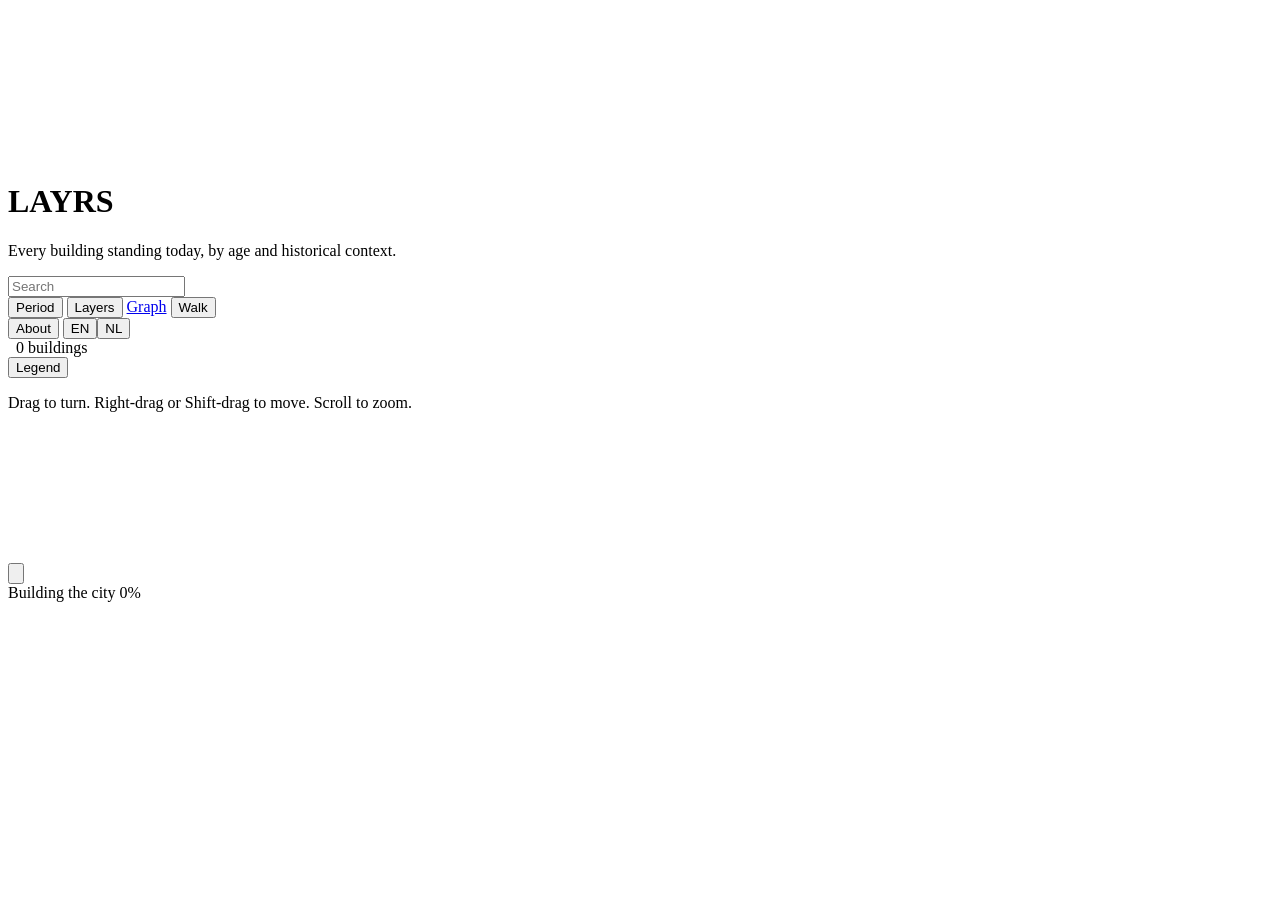
==== web/index.html @ c0167ffc "chore: amersfoort" ====
<!doctype html>
<html lang="en">
<head>
<meta charset="utf-8">
<meta name="viewport" content="width=device-width, initial-scale=1, viewport-fit=cover">
<title>LAYRS</title>
<meta name="description" content="A Dutch city building by building, coloured by the year each was built, with layers from the national monument register.">
<meta property="og:type" content="website">
<meta property="og:title" content="LAYRS">
<meta property="og:description" content="A Dutch city building by building, coloured by the year each was built.">
<meta name="twitter:card" content="summary_large_image">
<link rel="preconnect" href="https://fonts.googleapis.com">
<link rel="preconnect" href="https://fonts.gstatic.com" crossorigin>
<link href="https://fonts.googleapis.com/css2?family=Schibsted+Grotesk:wght@400;500;700;800&display=swap" rel="stylesheet">
<link rel="stylesheet" href="styles.css">
<script src="logo.js" defer></script>
</head>
<body>
<noscript><p style="padding:24px;font:16px sans-serif">This map needs JavaScript.</p></noscript>
<canvas id="scene" aria-label="3D map of the city's buildings"></canvas>
<div class="veil veil-top" aria-hidden="true"></div>
<div class="veil veil-bottom" aria-hidden="true"></div>

<header class="masthead">
  
  <div>
    <h1><span class="layrs" aria-label="LAYRS">LAYRS</span> <i class="baseline"></i></h1>
    <p class="dek">Every building standing today, by age and historical context.</p>
  </div>
</header>

<div class="find" role="search">
  <input type="search" id="find-input" autocomplete="off" spellcheck="false" placeholder="Search"
    aria-label="Search a building, address or street" aria-controls="find-results" aria-expanded="false">
  <ul id="find-results" class="find-results" role="listbox" hidden></ul>
  <div id="find-sel" class="find-sel" hidden></div>
</div>

<nav class="modes" aria-label="Colour the city by">
  <button data-mode="0" aria-pressed="true">Period</button>
  <button data-mode="3" aria-pressed="false">Layers</button>
  <a class="graph-open" href="graph.html"><span>Graph</span></a>
  <span class="modes-sep" aria-hidden="true"></span>
  <button class="walks-open" aria-haspopup="dialog"><span>Walk</span></button>
</nav>

<div class="lang" role="group" aria-label="Language">
  <button class="about-open" aria-haspopup="dialog">About</button>
  <button data-lang="en" aria-pressed="true">EN</button><button data-lang="nl" aria-pressed="false">NL</button>
</div>

<dialog id="about" class="about" aria-labelledby="about-title">
  <button class="about-close" aria-label="Close">×</button>
  <article lang="en" data-lang-block="en"><h2 id="about-title">About this map</h2></article>
  <article lang="nl" data-lang-block="nl" hidden><h2>Over deze kaart</h2></article>
</dialog>

<div class="tally" aria-live="polite">
  <span id="year" class="tally-year">&nbsp;</span>
  <span class="tally-count"><span id="count">0</span> buildings</span>
</div>

<aside id="panel" class="panel collapsed">
  <button class="sheet-handle" aria-expanded="true" aria-controls="panel-body">Legend</button>
  <div id="panel-body"></div>
</aside>

<div id="card" class="card" hidden></div>
<section id="focus" class="focusbox" hidden aria-live="polite"></section>
<section id="walk" class="walkcard" hidden aria-live="polite"></section>
<dialog id="walks" class="about walks" aria-labelledby="walks-title">
  <button class="about-close" aria-label="Close">×</button>
  <article id="walks-body"></article>
</dialog>
<p class="howto">Drag to turn. Right-drag or Shift-drag to move. Scroll to zoom.</p>

<footer class="timeline">
  <button id="play" class="play" aria-label="Play the city's growth">
    <svg viewBox="0 0 16 16" aria-hidden="true"><path id="play-icon" d="M4 2.5v11l9-5.5z"/></svg>
  </button>
  <canvas id="hist" aria-label="Buildings per year; drag to set the year"></canvas>
</footer>

<div id="loading" class="loading">Building the city <span id="progress">0</span>%</div>
<script type="module" src="app.js"></script>
</body>
</html>
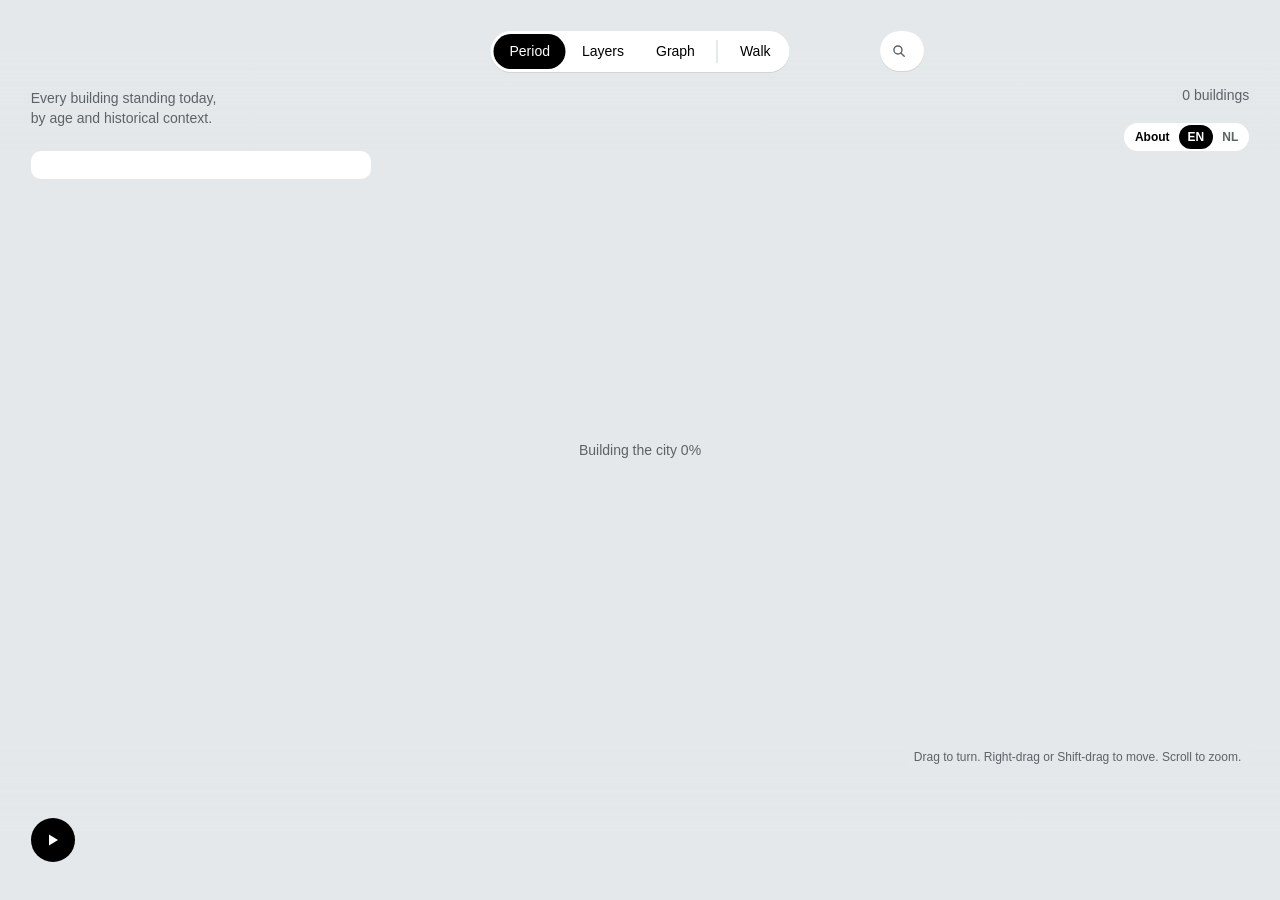
==== commit cc65024e: "add: Maastricht" ====
--- a/web/index.html
+++ b/web/index.html
@@ -49,6 +49,8 @@
   <button data-lang="en" aria-pressed="true">EN</button><button data-lang="nl" aria-pressed="false">NL</button>
 </div>
 
+<button class="gz-toggle" aria-pressed="false" hidden><i aria-hidden="true"></i><span>Protected townscapes</span></button>
+
 <dialog id="about" class="about" aria-labelledby="about-title">
   <button class="about-close" aria-label="Close">×</button>
   <article lang="en" data-lang-block="en"><h2 id="about-title">About this map</h2></article>
--- a/web/styles.css
+++ b/web/styles.css
@@ -0,0 +1,616 @@
+/* Amsterdam: a white architectural model under a North Sea sky. One loud colour, the city's red. */
+:root {
+  --sky: #e4e8ea;
+  --paper: #ffffff;
+  --ink: #000000;
+  --muted: #5d6266;
+  --rule: #cfd5d8;
+  --red: #ec0000;
+  --gutter: clamp(16px, 2.4vw, 32px);
+  font: 400 14px/1.5 "Schibsted Grotesk", "Helvetica Neue", Arial, sans-serif;
+}
+* { box-sizing: border-box; }
+html, body { margin: 0; height: 100%; background: var(--sky); color: var(--ink); overflow: hidden; }
+button { font: inherit; color: inherit; }
+:focus-visible { outline: 2px solid var(--red); outline-offset: 2px; }
+
+#scene { position: fixed; inset: 0; width: 100%; height: 100%; display: block; }
+/* Sky veils keep the masthead and the timeline legible over the model. */
+.veil { position: fixed; left: 0; right: 0; pointer-events: none; }
+.veil-top { top: 0; height: 150px; background: linear-gradient(var(--sky) 35%, rgba(228, 232, 234, 0)); }
+.veil-bottom { bottom: 0; height: 150px; background: linear-gradient(rgba(228, 232, 234, 0), var(--sky) 55%); }
+
+/* Masthead: the three crosses, then the name set large and tight. */
+.masthead { position: fixed; top: calc(env(safe-area-inset-top, 0px) + var(--gutter)); left: var(--gutter);
+  display: flex; gap: 14px; align-items: flex-start; pointer-events: none; }
+/* The three crosses stand exactly as tall as the capitals of the name. */
+/* LAYRS: the wordmark set vertically on a block of the city's accent, as tall as the name's capitals (sized in app.js). */
+h1 { position: relative; }
+.layrs { font-family: "Schibsted Grotesk", sans-serif; position: absolute; left: 0; top: 0; writing-mode: vertical-rl; transform: rotate(180deg); display: flex;
+  align-items: center; justify-content: center; background: var(--red); color: var(--paper); font-weight: 800;
+  line-height: 1; letter-spacing: .14em; padding: 0 .3em; border-radius: 2px; box-sizing: border-box; }
+.layrs { visibility: hidden; }
+.layrs.fitted { visibility: visible; }
+.baseline { display: inline-block; width: 0; height: 0; vertical-align: baseline; }
+.sibling { position: fixed; right: var(--gutter); top: calc(env(safe-area-inset-top, 0px) + var(--gutter) + 124px);
+  color: var(--muted); font-size: 12px; text-decoration: underline; text-decoration-color: var(--red); text-underline-offset: 3px; }
+h1 { margin: 0; font-size: clamp(34px, 4.4vw, 56px); font-weight: 800; letter-spacing: -0.035em; line-height: .9; }
+.dek { margin: 8px 0 0; color: var(--muted); max-width: 26ch; font-size: 14px; line-height: 1.4; }
+
+/* Mode switch: a single bar, the active mode filled black. */
+.modes { position: fixed; top: calc(env(safe-area-inset-top, 0px) + var(--gutter)); left: 50%; transform: translateX(-50%);
+  display: flex; background: var(--paper); border-radius: 999px; padding: 3px; box-shadow: 0 1px 0 var(--rule); }
+.modes button { border: 0; background: none; padding: 7px 16px; border-radius: 999px; cursor: pointer; font-weight: 500; }
+.modes button[aria-pressed="true"] { background: var(--ink); color: var(--paper); }
+
+.tally { position: fixed; top: calc(env(safe-area-inset-top, 0px) + var(--gutter)); right: var(--gutter); text-align: right; }
+.tally-year { display: block; font-size: clamp(40px, 5vw, 64px); font-weight: 800; letter-spacing: -0.04em; line-height: .85; }
+.tally-count { color: var(--muted); }
+
+/* Context panel: legend, ramp or layer list, always on the left under the masthead. */
+.panel { position: fixed; left: var(--gutter); top: calc(env(safe-area-inset-top, 0px) + var(--gutter) + 120px);
+  width: min(340px, calc(100vw - 2 * var(--gutter))); max-height: calc(100vh - 300px); overflow-y: auto;
+  background: var(--paper); border-radius: 10px; padding: 14px 16px; }
+.panel h2 { margin: 0 0 8px; font-size: 13px; font-weight: 700; }
+.panel h2.section { margin: 14px 0 4px; color: var(--muted); font-weight: 600; }
+.panel h2.section:first-child { margin-top: 0; }
+.panel h2.section { display: flex; align-items: center; gap: 7px; scroll-margin-top: 6px; }
+.icon { width: 16px; height: 16px; flex: none; }
+.layer-title .icon { width: 20px; height: 20px; margin-right: 8px; vertical-align: -3px; }
+.jump { display: flex; gap: 4px; margin: 0 0 10px; position: sticky; top: -14px; background: var(--paper); padding: 6px 0; z-index: 1; }
+.jump button { width: 34px; height: 34px; border: 1px solid var(--rule); border-radius: 8px; background: var(--paper);
+  display: grid; place-items: center; cursor: pointer; color: var(--ink); }
+.jump button:hover { background: var(--sky); }
+.jump .icon { width: 18px; height: 18px; }
+/* Language: two letters under the year. */
+.lang { position: fixed; right: var(--gutter); top: calc(env(safe-area-inset-top, 0px) + var(--gutter) + 92px); display: flex;
+  background: var(--paper); border-radius: 999px; padding: 2px; }
+.lang button { border: 0; background: none; padding: 3px 9px; border-radius: 999px; cursor: pointer; font-size: 12px; font-weight: 600; color: var(--muted); }
+.lang button[aria-pressed="true"] { background: var(--ink); color: var(--paper); }
+/* Protected townscapes: a switch under the language, its swatch the colour of the border on the map. */
+.gz-toggle { position: fixed; right: var(--gutter); top: calc(env(safe-area-inset-top, 0px) + var(--gutter) + 126px);
+  display: inline-flex; align-items: center; gap: 7px; border: 0; background: var(--paper); border-radius: 999px;
+  padding: 5px 11px; cursor: pointer; font: inherit; font-size: 12px; font-weight: 600; color: var(--muted); }
+.gz-toggle[hidden] { display: none; }
+.gz-toggle i { width: 12px; height: 12px; border-radius: 3px; border: 2px solid #c8102e; background: transparent; }
+.gz-toggle[aria-pressed="true"] { color: var(--ink); }
+.gz-toggle[aria-pressed="true"] i { background: rgba(200, 16, 46, 0.25); }
+.swatches { display: flex; flex-direction: column; }
+.swatch { display: grid; grid-template-columns: 12px 1fr auto; gap: 10px; align-items: center; background: none; border: 0;
+  text-align: left; padding: 4px 0; cursor: pointer; }
+.swatch i { width: 12px; height: 12px; border-radius: 2px; }
+.swatch .n { color: var(--muted); font-size: 12px; }
+.sheet-handle { display: none; }
+.energy-scale div { display: grid; grid-template-columns: 28px 1fr auto; gap: 10px; align-items: center; padding: 2px 0; }
+.energy-scale i { height: 14px; border-radius: 2px; }
+.energy-scale .n { color: var(--muted); font-size: 12px; }
+.src { font-size: 12px; color: var(--ink); text-decoration-color: var(--red); text-underline-offset: 3px; }
+.layer-intro { margin: 6px 0 10px; line-height: 1.5; }
+.filter { width: 100%; font: inherit; padding: 7px 10px; border: 1px solid var(--rule); border-radius: 6px; margin-bottom: 6px; background: var(--paper); }
+.people .addr { color: var(--ink); opacity: .55; }
+.n, .tally, .card dd, .card .y { font-variant-numeric: tabular-nums; }
+.swatch[aria-pressed="false"] { opacity: .35; }
+.ramp { height: 10px; border-radius: 2px; margin: 4px 0 6px; }
+.ramp-scale { display: flex; justify-content: space-between; color: var(--muted); font-size: 12px; }
+.note { color: var(--muted); font-size: 12px; margin: 10px 0 0; }
+
+.layers { display: flex; flex-direction: column; gap: 2px; margin: 0 -8px; }
+.layer { display: grid; grid-template-columns: 1fr auto; gap: 2px 12px; background: none; border: 0; text-align: left;
+  padding: 8px; border-radius: 6px; cursor: pointer; }
+.layer:hover { background: var(--sky); }
+.layer[aria-pressed="true"] { background: var(--ink); color: var(--paper); }
+.layer b { font-weight: 700; }
+.layer .era, .layer .n { font-size: 12px; opacity: .7; }
+.layer .n { grid-row: 1 / 3; grid-column: 2; align-self: center; }
+.layer-detail { margin-top: 10px; }
+.stories { list-style: none; margin: 0 -8px; padding: 0; }
+.story { display: block; width: 100%; text-align: left; background: none; border: 0; border-radius: 6px; padding: 7px 8px; cursor: pointer; }
+.story:hover { background: var(--sky); }
+.story b { display: block; font-weight: 600; }
+.story span { display: block; color: var(--muted); font-size: 12px; line-height: 1.45; margin-top: 2px; }
+.back { border: 0; background: none; padding: 0; margin: 0 0 10px; color: var(--muted); cursor: pointer; font-size: 13px; }
+.back::before { content: "‹ "; }
+.layer-title { font-size: 22px !important; font-weight: 800 !important; letter-spacing: -0.02em; margin: 0 !important; line-height: 1.1; }
+.layer-era { margin: 2px 0 0; color: var(--muted); }
+.layer-detail p { margin: 0 0 10px; line-height: 1.55; }
+.layer-detail a { color: var(--ink); text-decoration-color: var(--red); text-underline-offset: 3px; font-size: 12px; }
+.caveat { color: var(--muted); font-size: 12px; }
+
+/* Building card: a white slip of paper. Follows the pointer on hover; pinned by a click, then it takes clicks.
+   Hierarchy: name and year are the heading; small sentence-case headings mark the sections below. */
+.card { position: fixed; z-index: 10; pointer-events: none; background: var(--paper); border-radius: 10px;
+  width: 330px; max-height: calc(100vh - 24px); overflow-y: auto; box-shadow: 0 8px 28px rgba(30, 40, 50, .16); font-size: 13px; }
+.card.pinned { pointer-events: auto; width: 400px; }
+.card-close { position: absolute; top: 8px; right: 8px; width: 30px; height: 30px; border: 0; border-radius: 50%;
+  background: rgba(255,255,255,.92); cursor: pointer; font-size: 18px; line-height: 1; z-index: 1; }
+.card .photo { margin: 0; }
+.card .photo img { display: block; width: 100%; max-height: 210px; object-fit: cover; border-radius: 10px 10px 0 0; background: var(--sky); }
+.card .photo figcaption { font-size: 11px; color: var(--muted); padding: 5px 16px 0; }
+/* Photos through the years: today's first, then the archive; the year sits on the picture, tabs below jump. */
+.card .photo .frame { position: relative; }
+.card .photo .year { position: absolute; left: 10px; bottom: 8px; background: var(--ink); color: var(--paper);
+  font-size: 12px; font-weight: 700; padding: 2px 7px; border-radius: 4px; font-variant-numeric: tabular-nums; }
+.card .photo .prev, .card .photo .next { position: absolute; top: 50%; transform: translateY(-50%); width: 30px; height: 30px;
+  border: 0; border-radius: 50%; background: rgba(255,255,255,.92); cursor: pointer; font-size: 20px; line-height: 1; }
+.card .photo .prev { left: 8px; } .card .photo .next { right: 8px; }
+.card .photo .years { display: flex; flex-wrap: wrap; gap: 4px; padding: 6px 16px 0; }
+.card .photo .years button { border: 1px solid #d6d9dc; background: none; border-radius: 4px; padding: 2px 7px; font: inherit;
+  font-size: 12px; cursor: pointer; font-variant-numeric: tabular-nums; }
+.card .photo .years button[aria-current] { background: var(--ink); border-color: var(--ink); color: var(--paper); }
+.card .photo button:focus-visible { outline: 2px solid var(--red); outline-offset: 2px; }
+.card .more-photos { font-size: 11px; margin: 3px 16px 0; color: var(--ink); }
+.card a { color: inherit; text-decoration-color: var(--red); text-underline-offset: 3px; }
+.card-head { padding: 12px 16px 12px; }
+/* painted in the period colour by cardHeadHtml(); the text takes its colour from there too */
+.card-head .addr { margin: 0 0 8px; font-size: 13px; font-weight: 600; }
+.card-head .addr .more { font-weight: 400; opacity: .8; }
+/* Google Maps as a pin at the end of the address line, in the head's own ink */
+.card-head .addr { display: flex; align-items: center; gap: 8px; }
+.card-head .gmaps { display: inline-grid; place-items: center; width: 24px; height: 24px; margin-left: auto; border-radius: 50%;
+  color: inherit; background: color-mix(in srgb, currentColor 14%, transparent); }
+.card-head .gmaps:hover { background: color-mix(in srgb, currentColor 26%, transparent); }
+.card-head .gmaps svg { width: 14px; height: 14px; fill: none; stroke: currentColor; stroke-width: 1.5; stroke-linejoin: round; }
+.card .card-head .period { color: inherit; opacity: .85; }
+.card-head h3 { margin: 0 0 6px; font-size: 17px; font-weight: 700; line-height: 1.25; letter-spacing: -0.01em; padding-right: 26px; }
+.card .when { display: flex; align-items: baseline; gap: 10px; flex-wrap: wrap; }
+.card .y { font-size: 30px; font-weight: 800; letter-spacing: -0.03em; line-height: 1; }
+.card .period { color: var(--muted); display: inline-flex; align-items: center; gap: 6px; }
+.card .period i, .card .chips i { width: 9px; height: 9px; border-radius: 2px; flex: none; }
+.card section { padding: 10px 16px; border-top: 1px solid var(--rule); }
+.card h4 { margin: 0 0 6px; font-size: 12px; font-weight: 700; color: var(--muted); }
+.card .extract { margin: 0; line-height: 1.55; }
+.card .fact { background: #fff6e8; border-top-color: #f0dcc0; }
+.card .fact p { margin: 0; line-height: 1.5; }
+.card .chips { list-style: none; margin: 0; padding: 0; display: flex; flex-direction: column; gap: 6px; }
+.card .chips li { display: flex; gap: 8px; align-items: flex-start; }
+.card .chips li i { margin-top: 5px; }
+.card .chips b { font-weight: 600; }
+.card .chips span { color: var(--muted); }
+.card .chips p { margin: 3px 0 0; line-height: 1.5; }
+.card dl { display: grid; grid-template-columns: auto 1fr; gap: 3px 12px; margin: 0; }
+.card dt { color: var(--muted); }
+.card dd { margin: 0; text-align: right; }
+.card .why { margin: 0; color: var(--muted); font-size: 12px; line-height: 1.45; }
+.card .sources p { margin: 0; }
+.card .elabel { color: #fff; font-weight: 700; padding: 1px 7px; border-radius: 3px; }
+.card .residents { list-style: none; margin: 0; padding: 0; display: flex; flex-direction: column; gap: 8px; }
+.card .residents span, .card .residents .desc { color: var(--muted); }
+.card .residents blockquote { margin: 4px 0 0; padding-left: 10px; border-left: 2px solid var(--rule); font-size: 12px; line-height: 1.5; color: #3e4448; }
+.card .photo.inline { margin: 0 -16px -10px; }
+.card .photo.inline img { border-radius: 0; }
+.card .hint { margin: 0; padding: 8px 16px 12px; color: var(--muted); font-size: 12px; border-top: 1px solid var(--rule); }
+
+/* How to move: a quiet line under the timeline's right end. */
+.howto { position: fixed; right: var(--gutter); bottom: calc(env(safe-area-inset-bottom, 0px) + 120px); color: var(--muted); background: rgba(228,232,234,.85); padding: 2px 8px; border-radius: 4px;
+  font-size: 12px; pointer-events: none; }
+@media (max-width: 720px), (hover: none) { .howto { display: none; } }
+
+.timeline { position: fixed; left: 0; right: 0; bottom: 0; display: flex; align-items: flex-end; gap: 14px;
+  padding: 0 var(--gutter) calc(env(safe-area-inset-bottom, 0px) + 14px); pointer-events: none; }
+.timeline > * { pointer-events: auto; }
+.timeline canvas { flex: 1; height: 96px; cursor: ew-resize; touch-action: none; }
+.play { width: 44px; height: 44px; border-radius: 50%; border: 0; background: var(--ink); color: var(--paper);
+  cursor: pointer; margin-bottom: 24px; display: grid; place-items: center; flex: none; }
+.play svg { width: 16px; height: 16px; fill: currentColor; }
+
+.loading { position: fixed; left: 50%; top: 50%; transform: translate(-50%, -50%); color: var(--muted); }
+
+@media (max-width: 720px) {
+  .dek { display: none; }
+  h1 { font-size: 30px; }
+  .tally-year { font-size: 30px; }
+  .tally-count { font-size: 12px; }
+  .masthead, .tally { top: calc(env(safe-area-inset-top, 0px) + 14px); }
+  .lang { top: calc(env(safe-area-inset-top, 0px) + 66px); }
+  .gz-toggle { top: calc(env(safe-area-inset-top, 0px) + 100px); }
+  .sibling { top: calc(env(safe-area-inset-top, 0px) + 98px); }
+  /* Modes: one scrolling strip above the timeline. */
+  .modes { top: auto; left: 12px; right: 12px; transform: none; bottom: calc(env(safe-area-inset-bottom, 0px) + 100px);
+    overflow-x: auto; scrollbar-width: none; justify-content: flex-start; }
+  .modes::-webkit-scrollbar { display: none; }
+  .modes button { flex: 1 0 auto; padding: 8px 11px; }
+  /* Panel: a sheet above the modes, folded to its handle by default. */
+  .panel { top: auto; left: 12px; right: 12px; width: auto; bottom: calc(env(safe-area-inset-bottom, 0px) + 156px);
+    max-height: 48vh; padding: 0 14px 12px; }
+  .sheet-handle { display: block; width: calc(100% + 28px); margin: 0 -14px 8px; padding: 12px 14px; border: 0;
+    background: none; text-align: left; font-weight: 600; cursor: pointer; border-bottom: 1px solid var(--rule); }
+  .sheet-handle::after { content: ""; float: right; width: 8px; height: 8px; margin-top: 4px; border: solid var(--muted);
+    border-width: 0 2px 2px 0; transform: rotate(225deg); }
+  .panel.collapsed { overflow: hidden; padding-bottom: 0; }
+  .panel.collapsed .sheet-handle { margin-bottom: 0; border-bottom: 0; }
+  .panel.collapsed .sheet-handle::after { transform: rotate(45deg); margin-top: 0; }
+  .panel.collapsed #panel-body { display: none; }
+  /* Card: a sheet from the bottom edge. */
+  .card, .card.pinned { left: 0 !important; right: 0; top: auto !important; bottom: 0; width: auto; max-height: 72vh;
+    border-radius: 14px 14px 0 0; padding-bottom: env(safe-area-inset-bottom, 0px); }
+  .card .photo img { border-radius: 14px 14px 0 0; max-height: 190px; }
+  .timeline { padding-bottom: calc(env(safe-area-inset-bottom, 0px) + 10px); }
+  .timeline canvas { height: 76px; }
+  .play { width: 40px; height: 40px; margin-bottom: 18px; }
+}
+}
+@media (prefers-reduced-motion: reduce) { * { transition: none !important; } }
+
+/* About: a reading page over the map. */
+.lang .about-open { color: var(--ink); }
+.about { border: 0; border-radius: 12px; padding: 0; width: min(640px, calc(100vw - 32px)); max-height: calc(100vh - 48px);
+  box-shadow: 0 20px 60px rgba(30, 40, 50, .25); color: var(--ink); overflow-y: auto; }
+.about::backdrop { background: rgba(228, 232, 234, .7); }
+/* The dialog scrolls, not the article: an article that scrolls would shrink beside the floating close button. */
+.about article { padding: 28px 32px 32px; }
+.about h2 { margin: 0 0 12px; font-size: 26px; font-weight: 800; letter-spacing: -0.02em; }
+.about h3 { margin: 22px 0 6px; font-size: 15px; font-weight: 700; }
+.about p, .about li { line-height: 1.6; max-width: 64ch; }
+.about ul { padding-left: 18px; margin: 6px 0 0; }
+.about li { margin-bottom: 6px; }
+.about a { color: var(--ink); text-decoration-color: var(--red); text-underline-offset: 3px; }
+.about .credit { color: var(--muted); }
+.about .author { font-weight: 600; margin-bottom: 4px; }
+.about .author + .credit { margin-top: 0; }
+.about .notice { border-left: 3px solid var(--red); padding-left: 12px; font-weight: 500; }
+.about-close { position: sticky; float: right; top: 10px; margin: 10px 10px 0 0; width: 32px; height: 32px; border: 0;
+  border-radius: 50%; background: var(--sky); cursor: pointer; font-size: 18px; }
+@media (max-width: 720px) { .about article { padding: 20px 18px 24px; } }
+.contribute { margin: 14px 0 0; padding-top: 10px; border-top: 1px solid var(--rule); font-size: 12px; }
+.contribute a { color: var(--ink); text-decoration-color: var(--red); text-underline-offset: 3px; }
+.card .photo button[disabled] { opacity: .35; cursor: default; }
+.card .photo .gone { position: absolute; inset: 0; margin: 0; display: grid; place-content: center; text-align: center; gap: 4px;
+  padding: 0 40px; background: var(--sky); font-size: 12px; border-radius: 10px 10px 0 0; }
+.card .photo.failed img { visibility: hidden; height: 190px; }
+
+/* Quests. The playful part of the page, in the city's own sign: every answer is worth three red crosses, the
+   X X X of the arms of Amsterdam. Black and white otherwise, like the rest of the map. */
+.modes .quests-open { display: inline-flex; align-items: center; gap: 7px; margin-left: 2px; border-left: 1px solid var(--rule); border-radius: 0 999px 999px 0; }
+.modes .quests-open svg { width: 18px; height: 6px; stroke: var(--red); stroke-width: 2; stroke-linecap: round; fill: none; }
+.modes .quests-open:hover { background: #f1f3f4; }
+.q-x { display: inline-flex; gap: 1px; font-weight: 800; font-size: 15px; line-height: 1; letter-spacing: -0.02em; }
+.q-x i { font-style: normal; color: #d8dcde; }
+.q-x i.on { color: var(--red); }
+.q-level { display: inline-flex; align-items: center; gap: 6px; font-size: 11px; font-weight: 600; color: var(--muted); }
+.q-level .q-x { font-size: 13px; }
+
+.quests { width: min(980px, calc(100vw - 32px)); }
+.quests article { padding: 24px 28px 26px; }
+.quests h2 { margin: 0; }
+.quests .q-lede { max-width: 70ch; margin: 6px 0 0; font-size: 13px; line-height: 1.5; }
+.quests .q-score { font-size: 13px; color: var(--muted); margin: 6px 0 0; }
+.quests .q-score b { color: var(--red); font-size: 18px; }
+.quests .q-grid { list-style: none; margin: 16px 0 0; padding: 0; display: grid; grid-template-columns: repeat(4, 1fr); gap: 10px; }
+.quests .q-tile { margin: 0; max-width: none; line-height: 1.35; }
+.q-tile { position: relative; display: flex; flex-direction: column; gap: 4px; padding: 14px 14px 12px; border-radius: 10px;
+  background: var(--paper); box-shadow: inset 0 0 0 1px var(--rule); }
+.q-tile.l3 { box-shadow: inset 0 0 0 2px var(--ink); }
+.q-tile h3 { margin: 2px 0 0; font-size: 15px; line-height: 1.25; letter-spacing: -0.01em; }
+.q-tile p { margin: 0; color: #4b5257; font-size: 12px; line-height: 1.4; flex: 1; }
+.q-tile footer { display: flex; align-items: center; justify-content: space-between; margin-top: 8px; gap: 6px; }
+.q-tile .q-progress { font-size: 11px; color: var(--muted); font-variant-numeric: tabular-nums; }
+.q-tile.complete::after { content: "×"; position: absolute; top: 6px; right: 12px; color: var(--red); font-weight: 800; font-size: 20px; }
+.quests .q-start { border: 0; background: var(--ink); color: var(--paper); border-radius: 999px; padding: 5px 12px; cursor: pointer; font-weight: 600; font-size: 12px; }
+.q-tile.complete .q-start { background: var(--paper); color: var(--ink); box-shadow: inset 0 0 0 1.5px var(--ink); }
+
+/* The open quest: a slip at the right, above the timeline. */
+.quest { position: fixed; z-index: 11; right: var(--gutter); bottom: 132px; width: 350px; max-height: calc(100vh - 230px); overflow-y: auto;
+  background: var(--paper); border-radius: 12px; box-shadow: 0 10px 34px rgba(30, 40, 50, .2); font-size: 13px; }
+.quest header { cursor: pointer; display: flex; align-items: center; gap: 10px; padding: 12px 44px 11px 16px; background: var(--ink); color: var(--paper);
+  border-radius: 12px 12px 0 0; position: sticky; top: 0; z-index: 1; }
+.quest header b { font-size: 14px; }
+.quest header .q-level { margin-left: auto; color: #b9c0c4; }
+.quest header .q-x i:not(.on) { color: #4a4f53; }
+.quest .q-close { position: absolute; top: 6px; right: 6px; width: 30px; height: 30px; border: 0; border-radius: 50%; z-index: 2;
+  background: none; color: var(--paper); cursor: pointer; font-size: 20px; line-height: 1; }
+.quest .q-steps { display: flex; align-items: center; gap: 4px; padding: 10px 16px 0; }
+.quest .q-steps i { width: 18px; height: 4px; border-radius: 2px; background: #dfe3e5; }
+.quest .q-steps i.done { background: var(--red); }
+.quest .q-steps i.now { background: var(--ink); }
+.quest .q-steps span { margin-left: auto; color: var(--muted); font-size: 12px; font-variant-numeric: tabular-nums; }
+.quest .q-photo { position: relative; margin: 10px 16px 0; overflow: hidden; height: 170px; border-radius: 8px; background: var(--sky); }
+.quest .q-photo img { width: 100%; height: 100%; object-fit: cover; display: block; }
+.quest .q-photo .year { position: absolute; left: 8px; bottom: 8px; background: var(--ink); color: var(--paper); font-weight: 700; font-size: 12px; padding: 2px 7px; border-radius: 4px; }
+.quest .q-credit { font-size: 11px; color: var(--muted); padding: 4px 16px 0; margin: 0; }
+.quest .q-credit a, .quest .q-found a { color: inherit; text-decoration-color: var(--red); text-underline-offset: 3px; }
+.quest .q-riddle { margin: 0; padding: 10px 16px 0; font-size: 15px; line-height: 1.5; }
+.quest .q-hints { margin: 8px 16px 0; padding: 0; list-style: none; display: flex; flex-direction: column; gap: 4px; }
+.quest .q-hints li { font-size: 13px; line-height: 1.45; padding-left: 10px; border-left: 2px solid var(--red); }
+.quest .q-actions { display: flex; flex-wrap: wrap; align-items: center; gap: 6px; padding: 12px 16px 14px; }
+.quest .q-actions button, .quest .q-options button { border: 1px solid var(--rule); background: var(--paper); border-radius: 999px;
+  padding: 6px 13px; cursor: pointer; font-weight: 600; font-size: 12px; }
+.quest .q-actions button small { color: var(--red); font-weight: 800; }
+.quest .q-actions .primary { background: var(--ink); border-color: var(--ink); color: var(--paper); }
+.quest .q-worth { margin-left: auto; }
+.quest .q-feedback { margin: 0; padding: 8px 16px 0; font-size: 13px; color: var(--muted); min-height: 1.4em; }
+.quest .q-actions .q-feedback { padding: 0; }
+.quest .q-feedback.hot { color: var(--red); font-weight: 600; }
+.quest .q-feedback.warm { color: #b45309; }
+.quest .q-feedback.cold { color: #3f6b8f; }
+.quest .q-feedback.miss { animation: q-shake .35s; }
+/* year */
+.quest .q-year { padding: 10px 16px 0; }
+.quest .q-year output { display: block; font-size: 44px; font-weight: 800; letter-spacing: -0.04em; line-height: 1; font-variant-numeric: tabular-nums; }
+.quest .q-year input { width: 100%; margin: 10px 0 2px; accent-color: var(--red); }
+.quest .q-scale { display: flex; justify-content: space-between; font-size: 11px; color: var(--muted); font-variant-numeric: tabular-nums; }
+.quest .q-yeardiff { margin: 0 0 6px; }
+/* choice */
+.quest .q-options { display: flex; flex-direction: column; gap: 6px; padding: 12px 16px 0; }
+.quest .q-options button { text-align: left; border-radius: 8px; padding: 9px 12px; font-size: 13px; font-weight: 500; }
+.quest .q-options button:hover:not(:disabled) { border-color: var(--ink); }
+.quest .q-options button.wrong { text-decoration: line-through; color: var(--muted); }
+.quest .q-options button.right { background: var(--ink); color: var(--paper); border-color: var(--ink); }
+/* the answer */
+.quest .q-found { position: relative; margin: 14px 16px 0; padding: 14px 12px 10px; background: #f3f4f5; border-radius: 8px; }
+.quest .q-found p { margin: 0; font-size: 13px; line-height: 1.5; }
+.quest .q-found .q-earned { margin-top: 6px; font-size: 12px; color: var(--muted); }
+.quest .q-found .q-earned:empty { display: none; }
+.q-stamp { position: absolute; top: -12px; right: 10px; padding: 2px 9px; background: var(--paper); border-radius: 6px;
+  box-shadow: 0 2px 8px rgba(0, 0, 0, .12); animation: q-stamp .45s cubic-bezier(.2, 1.6, .4, 1);
+  font-weight: 800; font-size: 18px; letter-spacing: -0.02em; font-variant-numeric: tabular-nums; }
+.q-stamp.full { color: var(--red); }
+/* Hints and "Show me" are there when needed and quiet otherwise: small grey text, not buttons. */
+.quest .q-quiet { margin-left: auto; display: flex; gap: 12px; }
+.quest .q-actions .q-quiet button { border: 0; background: none; padding: 2px 0; border-radius: 0; font-weight: 500; font-size: 12px;
+  color: var(--muted); text-decoration: underline; text-decoration-color: var(--rule); text-underline-offset: 3px; }
+.quest .q-actions .q-quiet button:hover { color: var(--ink); text-decoration-color: currentColor; }
+.quest .q-rival { margin: 8px 16px 0; font-size: 13px; color: var(--muted); }
+.quest .q-rival b { color: var(--ink); }
+.quest .q-vs { margin: 6px 0 0; font-size: 13px; font-weight: 600; }
+.quest .q-bars { display: flex; align-items: flex-end; gap: 4px; height: 44px; margin-top: 12px; }
+.quest .q-bars i { flex: 1; background: var(--ink); border-radius: 2px 2px 0 0; }
+.quest .q-bars i.full { background: var(--red); }
+.quest .q-shared { margin: 0 16px 14px; font-size: 12px; user-select: all; word-break: break-all; }
+.quest .q-then { display: grid; grid-template-columns: 1fr 1fr; gap: 6px; margin-bottom: 8px; }
+.quest .q-then figure { margin: 0; position: relative; }
+.quest .q-then img { width: 100%; height: 96px; object-fit: cover; border-radius: 6px; display: block; }
+.quest .q-then figcaption { position: absolute; left: 5px; bottom: 5px; background: var(--ink); color: var(--paper); font-size: 11px; font-weight: 700; padding: 1px 6px; border-radius: 4px; }
+/* the result */
+.quest .q-result { padding: 18px 16px 4px; }
+.quest .q-total { margin: 0; font-size: 15px; color: var(--muted); }
+.quest .q-total b { font-size: 48px; font-weight: 800; letter-spacing: -0.04em; color: var(--ink); }
+.quest .q-verdict { margin: 2px 0 0; font-size: 16px; font-weight: 700; }
+@keyframes q-stamp { from { transform: rotate(-20deg) scale(2); opacity: 0; } to { transform: none; opacity: 1; } }
+@keyframes q-shake { 25% { transform: translateX(-4px); } 75% { transform: translateX(4px); } }
+.quest.folded > :not(header):not(.q-close):not(.q-steps) { display: none; }
+.quest.folded .q-steps { padding-bottom: 10px; }
+@media (max-width: 720px) {
+  .quest { left: 12px; right: 12px; width: auto; bottom: auto; top: calc(env(safe-area-inset-top, 0px) + 102px); max-height: 50vh; }
+  .quest .q-photo { height: 120px; }
+  /* On a phone the quests are a list: level and title on the left, progress and the button on the right. */
+  .quests .q-grid { grid-template-columns: 1fr; gap: 6px; }
+  .quests article { padding: 20px 16px; }
+  .quests .q-lede { font-size: 12px; }
+  .q-tile { display: grid; grid-template-columns: 1fr auto; column-gap: 10px; row-gap: 2px; align-items: center; padding: 10px 12px; }
+  .q-tile .q-level { grid-column: 1; grid-row: 1; }
+  .q-tile h3 { grid-column: 1; grid-row: 2; margin: 0; }
+  .q-tile p { display: none; }
+  .q-tile footer { grid-column: 2; grid-row: 1 / span 2; margin: 0; gap: 10px; }
+  .q-tile.complete::after { display: none; }
+  /* During a quest the phone shows the map and the riddle only; colour hints switch modes from the riddle itself. */
+  body.questing .panel, body.questing .modes, body.questing .timeline, body.questing .lang, body.questing .tally { display: none; }
+  body.questing .quest { top: calc(env(safe-area-inset-top, 0px) + 62px); max-height: 56vh; }
+  /* Quests leave the strip, so the four colourings fit without scrolling: a pill opposite the language switch. */
+  .modes .quests-open { position: fixed; left: 12px; top: calc(env(safe-area-inset-top, 0px) + 66px); flex: none; margin: 0;
+    padding: 4px 11px; border: 0; border-radius: 999px; background: var(--paper); font-size: 12px; font-weight: 600; }
+}
+@media (prefers-reduced-motion: reduce) { .quest .q-feedback.miss, .q-stamp { animation: none; } }
+
+/* ---- ported from LAYRS: Delft: walks, the bar, the legend ---- */
+.walkcard { position: fixed; z-index: 11; right: var(--gutter); bottom: 132px; width: 340px; max-height: calc(100vh - 290px);
+  overflow-y: auto; background: var(--paper); border-radius: 12px; box-shadow: 0 2px 0 var(--red), 0 10px 30px rgba(20, 40, 100, .14); }
+.walkcard header { cursor: pointer; display: flex; align-items: center; gap: 10px; padding: 11px 44px 10px 16px;
+  background: var(--red); color: var(--paper); border-radius: 12px 12px 0 0; }
+.walkcard header b { font-size: 13px; }
+.walkcard .q-close { position: absolute; top: 5px; right: 6px; width: 30px; height: 30px; border: 0; border-radius: 50%;
+  background: none; cursor: pointer; font-size: 18px; color: var(--paper); z-index: 1; }
+.walkcard .q-credit { font-size: 11px; color: var(--muted); padding: 4px 16px 0; margin: 0; }
+.walkcard .q-credit a { color: inherit; }
+.walkcard .q-riddle { margin: 0; padding: 10px 16px 0; font-size: 15px; line-height: 1.5; }
+.walkcard .q-actions { display: flex; flex-wrap: wrap; align-items: center; gap: 6px; padding: 12px 16px 14px; }
+.walkcard .q-actions button { border: 1px solid var(--rule); background: var(--paper); border-radius: 999px;
+  padding: 5px 12px; cursor: pointer; font-size: 12px; font-weight: 600; }
+.walkcard .q-actions button small { color: var(--muted); font-weight: 500; }
+.walkcard .q-actions .primary { background: var(--red); border-color: var(--red); color: var(--paper); }
+@media (max-width: 720px) {
+  .walkcard { left: 12px; right: 12px; width: auto; bottom: auto; top: calc(env(safe-area-inset-top, 0px) + 100px); max-height: 46vh; }
+}
+.walks { width: min(720px, calc(100vw - 32px)); }
+.walks article { padding: 22px 26px 24px; }
+.walks h2 { margin: 0; }
+.walks h3 { margin: 16px 0 8px; font-size: 13px; }
+.walks .w-lede { margin: 6px 0 0; font-size: 13px; line-height: 1.5; color: var(--muted); }
+.w-chips { display: flex; flex-wrap: wrap; gap: 6px; align-items: center; }
+.w-chip { display: inline-flex; align-items: center; gap: 6px; border: 1px solid var(--rule); background: var(--paper);
+  border-radius: 999px; padding: 5px 11px; cursor: pointer; font-size: 12px; font-weight: 600; color: var(--ink); }
+.w-chip .icon { width: 13px; height: 13px; }
+.w-chip[aria-pressed="true"] { background: var(--red); border-color: var(--red); color: var(--paper); }
+.w-sep { width: 1px; height: 20px; background: var(--rule); margin: 0 4px; }
+.walks .w-note { margin: 6px 0 0; font-size: 12px; color: var(--muted); }
+.walks .w-msg { margin: 14px 0 0; font-size: 13px; color: #b7791f; }
+.w-go { margin-top: 18px; }
+.w-make { border: 0; background: var(--red); color: var(--paper); border-radius: 999px; padding: 9px 18px;
+  cursor: pointer; font-size: 14px; font-weight: 700; }
+.walkcard { width: 340px; }
+.walkcard header .w-meta { margin-left: auto; font-size: 12px; opacity: .85; font-variant-numeric: tabular-nums; }
+.w-stops { list-style: none; margin: 8px 0 0; padding: 0; }
+.w-stops button { display: flex; gap: 10px; width: 100%; text-align: left; border: 0; background: none; padding: 7px 16px;
+  cursor: pointer; font: inherit; color: inherit; }
+.w-stops button:hover { background: #eef2fb; }
+.w-num { flex: none; width: 22px; height: 22px; border-radius: 50%; background: var(--red); color: var(--paper);
+  display: grid; place-items: center; font-size: 12px; font-weight: 800; margin-top: 1px; }
+.w-stops b { display: block; font-size: 13px; }
+.w-stops em { display: -webkit-box; -webkit-line-clamp: 2; -webkit-box-orient: vertical; overflow: hidden;
+  font-style: normal; font-size: 12px; line-height: 1.4; color: var(--muted); }
+.w-google { background: var(--red); color: var(--paper); border-radius: 999px; padding: 6px 14px; font-size: 12px;
+  font-weight: 700; text-decoration: none; }
+.walkcard .q-actions button { border: 1px solid var(--rule); background: var(--paper); border-radius: 999px;
+  padding: 5px 12px; cursor: pointer; font-size: 12px; font-weight: 600; }
+.walkcard .q-credit { padding: 0 16px 12px; }
+@media (max-width: 720px) {
+  .walkcard { left: 12px; right: 12px; width: auto; bottom: auto; top: calc(env(safe-area-inset-top, 0px) + 100px); max-height: 46vh; }
+}
+.walkcard header { cursor: pointer; }
+.walkcard.folded .w-stops, .walkcard.folded .q-credit { display: none; }
+.w-locate { margin-bottom: 8px; }
+.w-share { border: 0; background: var(--red); color: var(--paper); border-radius: 999px; padding: 8px 16px;
+  cursor: pointer; font-size: 13px; font-weight: 700; }
+.walkcard > .q-actions { border-bottom: 1px solid var(--rule); }
+.walkcard .q-actions .w-kml { width: 28px; height: 28px; padding: 0; border: 0; background: none; color: var(--muted);
+  display: inline-grid; place-items: center; border-radius: 50%; margin-left: auto; }
+.walkcard .q-actions .w-kml:hover { color: var(--red); background: #eef2fb; }
+.walkcard .w-kml svg { width: 15px; height: 15px; fill: none; stroke: currentColor; stroke-width: 1.6; stroke-linecap: round; stroke-linejoin: round; }
+.w-stops .w-off .w-num { background: #9fb0d8; }
+.w-stops .w-off b { color: #4b5560; }
+.modes .modes-sep { flex: none; width: 1px; align-self: stretch; margin: 6px 6px; background: var(--rule); }
+.modes .walks-open, .modes .quests-open, .modes .graph-open { display: inline-flex; align-items: center; gap: 6px;
+  padding: 7px 16px; border-radius: 999px; color: var(--ink); background: none; text-decoration: none; font-weight: 500; }
+.modes .walks-open svg, .modes .quests-open svg { width: 13px; height: 13px; fill: currentColor; }
+.modes .walks-open[aria-pressed="true"], .modes .quests-open[aria-pressed="true"] { background: var(--ink); color: var(--paper); }
+.make-walk { margin: 10px 0 2px; border: 0; background: var(--red); color: var(--paper); border-radius: 999px;
+  padding: 6px 14px; cursor: pointer; font-size: 12px; font-weight: 700; }
+/* One look for every item in the bar: plain text, an icon for the things to do, black when it is on. */
+.modes .walks-open, .modes .quests-open, .modes .graph-open { display: inline-flex; align-items: center; gap: 6px;
+  padding: 7px 16px; border-radius: 999px; color: var(--ink); background: none; text-decoration: none; font-weight: 500; }
+.modes .walks-open svg, .modes .quests-open svg { width: 13px; height: 13px; fill: currentColor; }
+.modes button:not([aria-pressed="true"]):hover, .modes .graph-open:hover { background: var(--sky); }
+.modes .walks-open[aria-pressed="true"], .modes .quests-open[aria-pressed="true"] { background: var(--ink); color: var(--paper); }
+/* On a phone all five fit on one line, without scrolling. */
+@media (max-width: 720px) {
+  .modes { left: 50%; right: auto; transform: translateX(-50%); max-width: calc(100vw - 16px); }
+  .modes button, .modes .walks-open, .modes .quests-open, .modes .graph-open { padding: 7px 9px; font-size: 13.5px; }
+  .modes .modes-sep { margin: 6px 2px; }
+}
+/* Legend panel: never scrolls sideways; the way back to the list stays in view; the list is one line a layer. */
+.panel { overflow-x: hidden; }
+.jump { flex-wrap: wrap; gap: 4px; }
+.jump button { width: 30px; height: 30px; }
+.jump .icon { width: 16px; height: 16px; }
+.panel .back { position: sticky; top: -14px; z-index: 2; display: block; width: calc(100% + 32px); margin: -14px -16px 10px;
+  padding: 10px 16px; text-align: left; background: var(--paper); border-bottom: 1px solid var(--rule); color: var(--ink);
+  font-weight: 600; }
+.panel .back:hover { background: var(--sky); }
+.layers { margin: 0 -6px; gap: 0; }
+.layer { grid-template-columns: 1fr auto auto; align-items: baseline; gap: 0 10px; padding: 5px 6px; font-size: 13px; }
+.layer b { font-weight: 600; min-width: 0; overflow: hidden; text-overflow: ellipsis; white-space: nowrap; }
+.layer .era { grid-row: 1; grid-column: 2; font-size: 11px; white-space: nowrap; }
+.layer .n { grid-row: 1; grid-column: 3; font-size: 11px; min-width: 3.2em; text-align: right; font-variant-numeric: tabular-nums; }
+.panel h2.section { margin: 10px 0 2px; font-size: 12px; }
+@media (max-width: 720px) { .panel .back { top: 0; margin-top: 0; } }
+/* The Quests item joins the bar like the others, on a phone too. */
+.modes .quests-open { border-left: 0; border-radius: 999px; margin-left: 0; }
+@media (max-width: 720px) {
+  .modes .quests-open { position: static; flex: none; box-shadow: none; }
+  .modes button { flex: none; }
+}
+/* On a phone, while a walk is open, the timeline gives its room to the map. */
+@media (max-width: 720px) {
+  body.walking .timeline, body.walking .howto { display: none; }
+  body.walking .modes { bottom: calc(env(safe-area-inset-bottom, 0px) + 14px); }
+  body.walking .panel { bottom: calc(env(safe-area-inset-bottom, 0px) + 64px); }
+}
+
+/* The way to the graph, and what the graph opened on the map. */
+.modes .graph-open { display: inline-flex; align-items: center; gap: 6px; padding: 7px 16px; border-radius: 999px;
+  text-decoration: none; color: var(--ink); font-weight: 500; }
+.modes .graph-open svg { width: 14px; height: 14px; fill: none; stroke: currentColor; stroke-width: 1.4; }
+.modes .graph-open svg circle { fill: currentColor; stroke: none; }
+.modes .graph-open:hover { background: var(--sky); }
+.focusbox { position: fixed; z-index: 11; right: var(--gutter); bottom: 132px; width: 280px; background: var(--paper);
+  border-radius: 12px; box-shadow: 0 2px 0 var(--red), 0 10px 30px rgba(0, 0, 0, .12); padding: 0 0 12px; }
+.focusbox header { display: flex; align-items: center; justify-content: space-between; padding: 10px 8px 8px 16px;
+  border-bottom: 1px solid var(--rule); }
+.focusbox .f-close { width: 28px; height: 28px; border: 0; border-radius: 50%; background: none; cursor: pointer; font-size: 18px; color: var(--muted); }
+.focusbox ul { list-style: none; margin: 8px 0 0; padding: 0 16px; display: flex; flex-direction: column; gap: 5px; }
+.focusbox li { display: flex; align-items: center; gap: 8px; font-size: 13px; }
+.focusbox li i { width: 10px; height: 10px; border-radius: 2px; flex: none; }
+.focusbox li small { margin-left: auto; color: var(--muted); font-variant-numeric: tabular-nums; }
+.focusbox .f-back { display: inline-block; margin: 10px 16px 0; font-size: 12px; color: var(--ink); text-decoration-color: var(--red); text-underline-offset: 3px; }
+@media (max-width: 720px) {
+  .focusbox { left: 12px; right: 12px; width: auto; bottom: auto; top: calc(env(safe-area-inset-top, 0px) + 100px); }
+}
+.f-actions { display: flex; align-items: center; gap: 12px; flex-wrap: wrap; }
+.f-actions .make-walk { margin: 0; }
+.focusbox .f-actions { margin: 10px 16px 0; }
+.focusbox .f-actions .f-back { margin: 0; }
+
+/* Search: a magnifier just right of the mode bar, as tall as it (placed by app.js); a click opens the field. */
+.find { position: fixed; z-index: 12; left: calc(50% + 240px); top: calc(env(safe-area-inset-top, 0px) + var(--gutter)); width: 40px;
+  transition: width .2s; }
+.find:focus-within, .find:has(.find-sel:not([hidden])) { width: 300px; }
+.find input { width: 100%; height: 40px; box-sizing: border-box; border: 0; border-radius: 999px; background-color: var(--paper);
+  box-shadow: 0 1px 0 var(--rule); padding: 0 12px 0 32px; font: inherit; font-size: 13px; color: var(--ink); cursor: pointer;
+  background-image: url("data:image/svg+xml,%3Csvg xmlns='http://www.w3.org/2000/svg' viewBox='0 0 16 16'%3E%3Ccircle cx='6.8' cy='6.8' r='4.6' fill='none' stroke='%235d6266' stroke-width='1.6'/%3E%3Cpath d='M10.2 10.2 14 14' stroke='%235d6266' stroke-width='1.6' stroke-linecap='round'/%3E%3C/svg%3E");
+  background-repeat: no-repeat; background-position: 12px 50%; background-size: 14px; }
+/* folded to its magnifier until clicked */
+.find input::placeholder { color: transparent; }
+.find:focus-within input { cursor: text; }
+.find:focus-within input::placeholder { color: var(--muted); }
+.find input:focus { outline: 2px solid var(--ink); outline-offset: 1px; }
+.find-results, .find-sel { width: 300px; }
+.find-results { list-style: none; margin: 6px 0 0; padding: 4px; background: var(--paper); border-radius: 10px;
+  box-shadow: 0 8px 24px rgba(0, 0, 0, .12); max-height: 50vh; overflow-y: auto; box-sizing: border-box; }
+.find-results li { padding: 7px 10px; border-radius: 6px; cursor: pointer; display: flex; flex-wrap: wrap; gap: 2px 8px; align-items: baseline; }
+.find-results li[aria-selected="true"], .find-results li:hover { background: var(--sky); }
+.find-results b { font-weight: 600; }
+.find-results span { color: var(--muted); font-size: 12px; }
+.find-results em { flex-basis: 100%; font-style: normal; font-size: 12px; color: #b7791f; }
+.find-results .none { color: var(--muted); cursor: default; }
+.find-sel { margin-top: 6px; display: flex; flex-wrap: wrap; align-items: center; gap: 6px; background: var(--paper); box-sizing: border-box;
+  border-radius: 16px; padding: 5px 5px 5px 12px; box-shadow: 0 1px 0 var(--rule); font-size: 12px; }
+.find-sel span { font-weight: 600; margin-right: auto; max-width: 18em; overflow: hidden; text-overflow: ellipsis; white-space: nowrap; }
+.find-sel button { border: 0; background: var(--paper); border-radius: 999px; padding: 4px 8px; cursor: pointer;
+  font: inherit; font-size: 15px; font-weight: 600; color: var(--muted); }
+@media (max-width: 720px) {
+  .find { left: 12px !important; top: calc(env(safe-area-inset-top, 0px) + 58px); width: 36px; }
+  .find:focus-within, .find:has(.find-sel:not([hidden])) { width: calc(100vw - 24px); }
+  .find input { height: 36px; padding-left: 34px; background-position: 11px 50%; }
+  .find-results, .find-sel { width: calc(100vw - 24px); }
+}
+.find-sel[hidden], .find-results[hidden] { display: none; }
+
+/* Dialogs on a phone: a full-screen sheet within the visible screen (dvh, not vh, which on iOS runs under the
+   browser's bars) and clear of the notch, with the close button always in reach at the top. */
+.about { max-height: calc(100dvh - 48px); }
+@media (max-width: 720px) {
+  .about, .about.walks, .about.quests { width: 100vw; max-width: 100vw; height: 100dvh; max-height: 100dvh; margin: 0;
+    border-radius: 0; padding: env(safe-area-inset-top, 0px) 0 env(safe-area-inset-bottom, 0px); overscroll-behavior: contain; }
+  .about-close { position: fixed; top: calc(env(safe-area-inset-top, 0px) + 10px); right: 12px; float: none; margin: 0;
+    width: 40px; height: 40px; z-index: 2; box-shadow: 0 1px 4px rgba(0, 0, 0, .12); }
+  .about article { padding-top: 22px; }
+  .about article h2 { padding-right: 44px; }
+}
+
+/* The legend on a phone: folded, a small "Legend" pill over the mode bar; open, a sheet with a grab bar and a ×.
+   A touch on the map or a swipe down on the bar folds it again (app.js). */
+@media (max-width: 720px) {
+  .panel.collapsed { right: auto; width: auto; padding: 0; border-radius: 999px; box-shadow: 0 1px 0 var(--rule), 0 4px 14px rgba(0, 0, 0, .08); }
+  .panel.collapsed .sheet-handle { width: auto; margin: 0; padding: 8px 14px 8px 34px; font-size: 13px; position: relative; }
+  .panel.collapsed .sheet-handle::before { content: ""; position: absolute; left: 14px; top: 50%; width: 12px; height: 9px;
+    transform: translateY(-50%); border-top: 2px solid var(--ink); border-bottom: 2px solid var(--ink);
+    background: linear-gradient(var(--ink), var(--ink)) center / 100% 2px no-repeat; }
+  .panel.collapsed .sheet-handle::after { content: none; }
+  .panel:not(.collapsed) .sheet-handle { position: sticky; top: 0; z-index: 1; background: var(--paper); padding: 16px 14px 10px; }
+  .panel:not(.collapsed) .sheet-handle::before { content: ""; position: absolute; left: 50%; top: 6px; width: 36px; height: 4px;
+    margin-left: -18px; border-radius: 2px; background: var(--rule); }
+  .panel:not(.collapsed) .sheet-handle::after { content: "×"; width: auto; height: auto; border: 0; transform: none; margin: -4px 0 0;
+    font-size: 22px; line-height: 1; font-weight: 400; color: var(--muted); }
+}
+
+/* Phone: the search and the folded legend sit in one row under the name, as tall as the About group;
+   the open legend drops down below that row. */
+@media (max-width: 720px) {
+  .find { top: calc(env(safe-area-inset-top, 0px) + 66px); width: 28px; }
+  .find input { height: 28px; padding-left: 28px; background-position: 8px 50%; background-size: 12px; font-size: 12px; }
+  .panel.collapsed { top: calc(env(safe-area-inset-top, 0px) + 66px); bottom: auto !important; left: 48px; }
+  .panel.collapsed .sheet-handle { height: 28px; padding: 0 10px 0 28px; font-size: 12px; line-height: 28px; }
+  .panel.collapsed .sheet-handle::before { left: 10px; width: 10px; height: 8px; border-width: 1.5px; background-size: 100% 1.5px; }
+  .panel:not(.collapsed) { top: calc(env(safe-area-inset-top, 0px) + 102px); bottom: auto !important; max-height: 62dvh; }
+}
+
+/* While a walk or a quest is open, only it is filled in the mode bar; the colouring under it stays as it was. */
+.modes:has(.walks-open[aria-pressed="true"], .quests-open[aria-pressed="true"]) button[data-mode][aria-pressed="true"] {
+  background: none; color: inherit; }
+
+/* iOS draws a search field at its own size unless told not to: keep the folded field exactly a 28 px magnifier,
+   so the legend beside it never overlaps it. The panel starts folded in the HTML, so it does not jump on load. */
+.find input { -webkit-appearance: none; appearance: none; min-width: 0; }
+.find input::-webkit-search-decoration { -webkit-appearance: none; }
+@media (max-width: 720px) {
+  .find:not(:focus-within):not(:has(.find-sel:not([hidden]))) { overflow: hidden; border-radius: 999px; }
+}
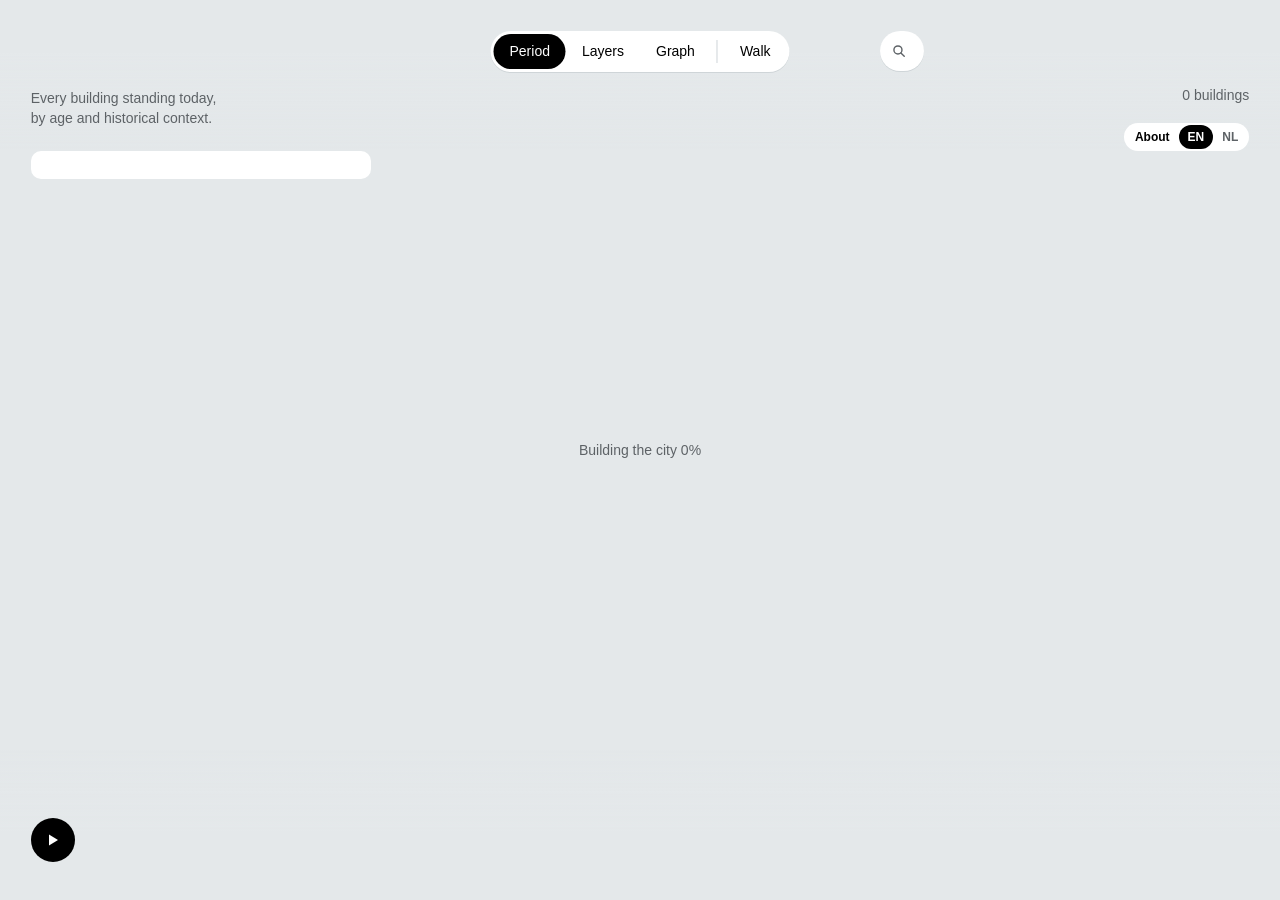
==== commit 17a93357: "change: move the drag hint from the map into the About dialog The line under the timeline is now a s" ====
--- a/web/index.html
+++ b/web/index.html
@@ -50,6 +50,7 @@
 </div>
 
 <button class="gz-toggle" aria-pressed="false" hidden><i aria-hidden="true"></i><span>Protected townscapes</span></button>
+<button class="arch-toggle" aria-pressed="false" hidden><i aria-hidden="true"></i><span>Archaeology</span></button>
 
 <dialog id="about" class="about" aria-labelledby="about-title">
   <button class="about-close" aria-label="Close">×</button>
@@ -74,7 +75,6 @@
   <button class="about-close" aria-label="Close">×</button>
   <article id="walks-body"></article>
 </dialog>
-<p class="howto">Drag to turn. Right-drag or Shift-drag to move. Scroll to zoom.</p>
 
 <footer class="timeline">
   <button id="play" class="play" aria-label="Play the city's growth">
--- a/web/styles.css
+++ b/web/styles.css
@@ -72,6 +72,23 @@
   display: inline-flex; align-items: center; gap: 7px; border: 0; background: var(--paper); border-radius: 999px;
   padding: 5px 11px; cursor: pointer; font: inherit; font-size: 12px; font-weight: 600; color: var(--muted); }
 .gz-toggle[hidden] { display: none; }
+/* Archaeology: the switch that turns the city over, and what the page hides while it is under the ground. */
+.arch-toggle { position: fixed; right: var(--gutter); top: calc(env(safe-area-inset-top, 0px) + var(--gutter) + 160px);
+  display: inline-flex; align-items: center; gap: 7px; border: 0; background: var(--paper); border-radius: 999px;
+  padding: 5px 11px; cursor: pointer; font: inherit; font-size: 12px; font-weight: 600; color: var(--ink); }
+.arch-toggle[hidden] { display: none; }
+.arch-toggle i { width: 12px; height: 12px; border-radius: 2px;
+  background: linear-gradient(#c49a62 0 33%, #a8703a 33% 66%, #344a63 66%); }
+.arch-toggle[aria-pressed="true"] { background: var(--paper); color: var(--ink); }
+.arch-toggle[aria-pressed="true"] i { background: linear-gradient(90deg, #8c1c13 0 33%, #e5b13a 33% 66%, #3f8f6b 66%); }
+body.archeo .timeline, body.archeo .find, body.archeo .gz-toggle,
+body.archeo .modes button[data-mode], body.archeo .modes .walks-open, body.archeo .modes-sep { display: none !important; }
+body.archeo .masthead, body.archeo .tally { color: #f3eee6; }
+body.archeo .veil { display: none; }
+.arch-card .terms { list-style: none; margin: 4px 0 0; padding: 0; display: flex; flex-wrap: wrap; gap: 4px 10px; font-size: 12px; }
+.arch-card .terms a { color: inherit; }
+.arch-card .terms small { color: var(--muted); }
+.arch-card .ldv a { font-family: ui-monospace, SFMono-Regular, Menlo, Consolas, monospace; font-size: 11px; word-break: break-all; }
 .gz-toggle i { width: 12px; height: 12px; border-radius: 3px; border: 2px solid #c8102e; background: transparent; }
 .gz-toggle[aria-pressed="true"] { color: var(--ink); }
 .gz-toggle[aria-pressed="true"] i { background: rgba(200, 16, 46, 0.25); }
@@ -172,6 +189,10 @@
 .card dd { margin: 0; text-align: right; }
 .card .why { margin: 0; color: var(--muted); font-size: 12px; line-height: 1.45; }
 .card .sources p { margin: 0; }
+/* The register's entry: the register itself first, the same monument in the Linked Data Voorziening below it. */
+.card .register .reg-main { margin: 8px 0 0; font-weight: 600; }
+.card .register .ldv { margin: 4px 0 0; font-size: 12px; color: var(--muted); }
+.card .register .ldv a { font-family: ui-monospace, SFMono-Regular, Menlo, Consolas, monospace; font-size: 11px; word-break: break-all; }
 .card .elabel { color: #fff; font-weight: 700; padding: 1px 7px; border-radius: 3px; }
 .card .residents { list-style: none; margin: 0; padding: 0; display: flex; flex-direction: column; gap: 8px; }
 .card .residents span, .card .residents .desc { color: var(--muted); }
@@ -180,10 +201,6 @@
 .card .photo.inline img { border-radius: 0; }
 .card .hint { margin: 0; padding: 8px 16px 12px; color: var(--muted); font-size: 12px; border-top: 1px solid var(--rule); }
 
-/* How to move: a quiet line under the timeline's right end. */
-.howto { position: fixed; right: var(--gutter); bottom: calc(env(safe-area-inset-bottom, 0px) + 120px); color: var(--muted); background: rgba(228,232,234,.85); padding: 2px 8px; border-radius: 4px;
-  font-size: 12px; pointer-events: none; }
-@media (max-width: 720px), (hover: none) { .howto { display: none; } }
 
 .timeline { position: fixed; left: 0; right: 0; bottom: 0; display: flex; align-items: flex-end; gap: 14px;
   padding: 0 var(--gutter) calc(env(safe-area-inset-bottom, 0px) + 14px); pointer-events: none; }
@@ -203,6 +220,7 @@
   .masthead, .tally { top: calc(env(safe-area-inset-top, 0px) + 14px); }
   .lang { top: calc(env(safe-area-inset-top, 0px) + 66px); }
   .gz-toggle { top: calc(env(safe-area-inset-top, 0px) + 100px); }
+  .arch-toggle { top: calc(env(safe-area-inset-top, 0px) + 134px); }
   .sibling { top: calc(env(safe-area-inset-top, 0px) + 98px); }
   /* Modes: one scrolling strip above the timeline. */
   .modes { top: auto; left: 12px; right: 12px; transform: none; bottom: calc(env(safe-area-inset-bottom, 0px) + 100px);
@@ -500,7 +518,7 @@
 }
 /* On a phone, while a walk is open, the timeline gives its room to the map. */
 @media (max-width: 720px) {
-  body.walking .timeline, body.walking .howto { display: none; }
+  body.walking .timeline { display: none; }
   body.walking .modes { bottom: calc(env(safe-area-inset-bottom, 0px) + 14px); }
   body.walking .panel { bottom: calc(env(safe-area-inset-bottom, 0px) + 64px); }
 }
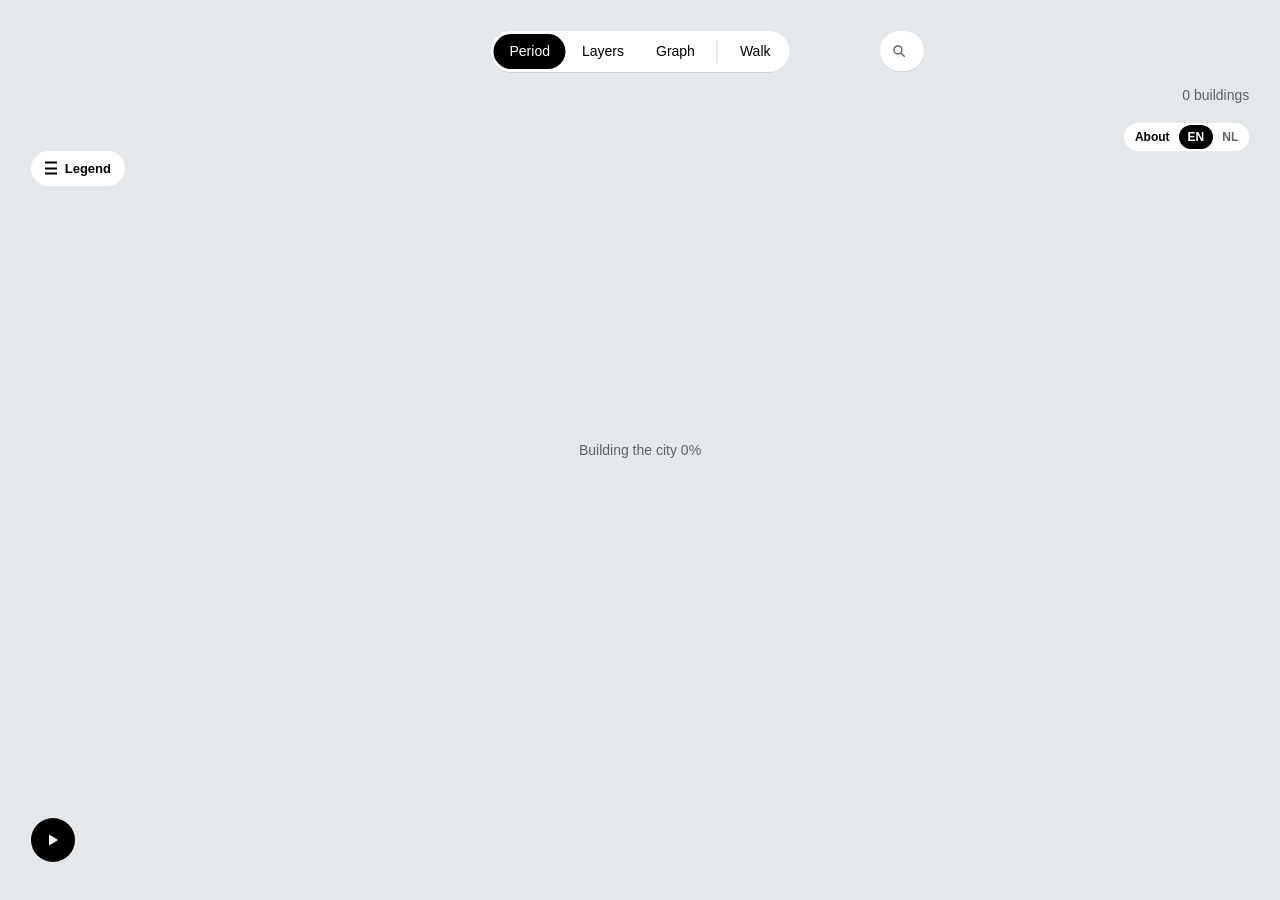
==== commit 0bc90213: "change: subtitle as the title of the city name The grey line under the name was hard to read over th" ====
--- a/web/index.html
+++ b/web/index.html
@@ -24,8 +24,7 @@
 <header class="masthead">
   
   <div>
-    <h1><span class="layrs" aria-label="LAYRS">LAYRS</span> <i class="baseline"></i></h1>
-    <p class="dek">Every building standing today, by age and historical context.</p>
+    <h1 title="Every building standing today, by age and historical context."><span class="layrs" aria-label="LAYRS">LAYRS</span> <i class="baseline"></i></h1>
   </div>
 </header>
 
--- a/web/styles.css
+++ b/web/styles.css
@@ -35,7 +35,8 @@
 .sibling { position: fixed; right: var(--gutter); top: calc(env(safe-area-inset-top, 0px) + var(--gutter) + 124px);
   color: var(--muted); font-size: 12px; text-decoration: underline; text-decoration-color: var(--red); text-underline-offset: 3px; }
 h1 { margin: 0; font-size: clamp(34px, 4.4vw, 56px); font-weight: 800; letter-spacing: -0.035em; line-height: .9; }
-.dek { margin: 8px 0 0; color: var(--muted); max-width: 26ch; font-size: 14px; line-height: 1.4; }
+/* the masthead lets the pointer through to the map, the name takes it, for its title */
+.masthead h1 { pointer-events: auto; }
 
 /* Mode switch: a single bar, the active mode filled black. */
 .modes { position: fixed; top: calc(env(safe-area-inset-top, 0px) + var(--gutter)); left: 50%; transform: translateX(-50%);
@@ -213,7 +214,6 @@
 .loading { position: fixed; left: 50%; top: 50%; transform: translate(-50%, -50%); color: var(--muted); }
 
 @media (max-width: 720px) {
-  .dek { display: none; }
   h1 { font-size: 30px; }
   .tally-year { font-size: 30px; }
   .tally-count { font-size: 12px; }
@@ -594,6 +594,23 @@
   .about article h2 { padding-right: 44px; }
 }
 
+/* The legend on a wide screen: open, a title bar with a fold arrow; folded, a "Legend" pill in its place (app.js
+   remembers the choice). */
+@media (min-width: 721px) {
+  .sheet-handle { display: block; width: calc(100% + 32px); margin: -14px -16px 10px; padding: 10px 16px; border: 0;
+    border-bottom: 1px solid var(--rule); background: none; text-align: left; font-size: 13px; font-weight: 700; cursor: pointer; }
+  .sheet-handle::after { content: ""; float: right; width: 7px; height: 7px; margin-top: 5px; border: solid var(--muted);
+    border-width: 0 2px 2px 0; transform: rotate(225deg); }
+  .sheet-handle:hover::after { border-color: var(--ink); }
+  .panel.collapsed { width: auto; padding: 0; overflow: hidden; border-radius: 999px; }
+  .panel.collapsed .sheet-handle { width: auto; margin: 0; padding: 8px 14px 8px 34px; border-bottom: 0; position: relative; }
+  .panel.collapsed .sheet-handle::before { content: ""; position: absolute; left: 14px; top: 50%; width: 12px; height: 9px;
+    transform: translateY(-50%); border-top: 2px solid var(--ink); border-bottom: 2px solid var(--ink);
+    background: linear-gradient(var(--ink), var(--ink)) center / 100% 2px no-repeat; }
+  .panel.collapsed .sheet-handle::after { content: none; }
+  .panel.collapsed #panel-body { display: none; }
+}
+
 /* The legend on a phone: folded, a small "Legend" pill over the mode bar; open, a sheet with a grab bar and a ×.
    A touch on the map or a swipe down on the bar folds it again (app.js). */
 @media (max-width: 720px) {
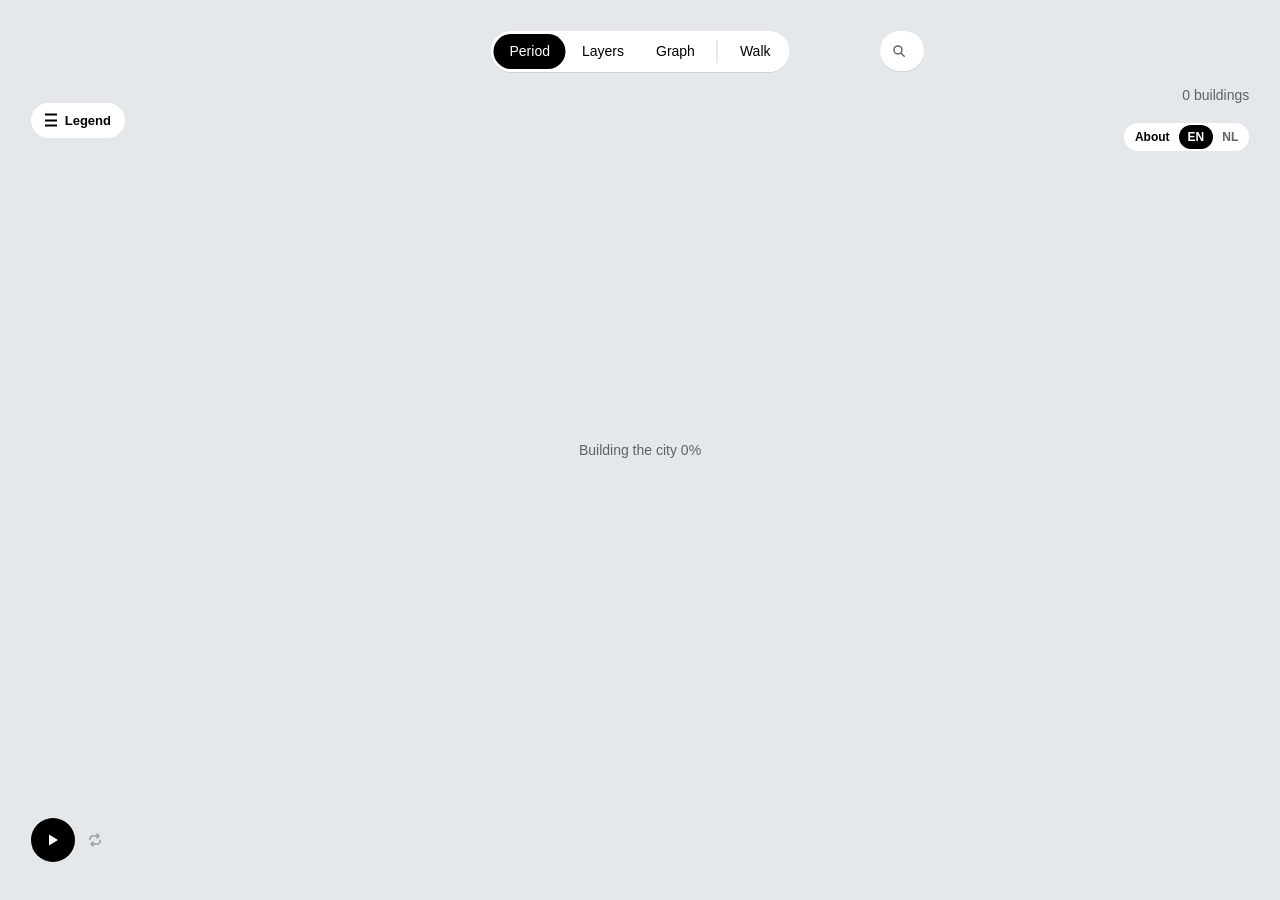
==== commit b2920510: "add: repeat button for the timeline film A small repeat icon next to Play, light grey while off and " ====
--- a/web/index.html
+++ b/web/index.html
@@ -79,6 +79,9 @@
   <button id="play" class="play" aria-label="Play the city's growth">
     <svg viewBox="0 0 16 16" aria-hidden="true"><path id="play-icon" d="M4 2.5v11l9-5.5z"/></svg>
   </button>
+  <button id="repeat" class="repeat" aria-pressed="false" aria-label="Repeat" title="Repeat">
+    <svg viewBox="0 0 16 16" aria-hidden="true"><path d="M3 7.5V6.5A2.5 2.5 0 0 1 5.5 4H12M10 2l2 2-2 2M13 8.5v1A2.5 2.5 0 0 1 10.5 12H4M6 14l-2-2 2-2"/></svg>
+  </button>
   <canvas id="hist" aria-label="Buildings per year; drag to set the year"></canvas>
 </footer>
 
--- a/web/styles.css
+++ b/web/styles.css
@@ -49,8 +49,8 @@
 .tally-count { color: var(--muted); }
 
 /* Context panel: legend, ramp or layer list, always on the left under the masthead. */
-.panel { position: fixed; left: var(--gutter); top: calc(env(safe-area-inset-top, 0px) + var(--gutter) + 120px);
-  width: min(340px, calc(100vw - 2 * var(--gutter))); max-height: calc(100vh - 300px); overflow-y: auto;
+.panel { position: fixed; left: var(--gutter); top: calc(env(safe-area-inset-top, 0px) + var(--gutter) + 72px);
+  width: min(340px, calc(100vw - 2 * var(--gutter))); max-height: calc(100vh - 252px); overflow-y: auto;
   background: var(--paper); border-radius: 10px; padding: 14px 16px; }
 .panel h2 { margin: 0 0 8px; font-size: 13px; font-weight: 700; }
 .panel h2.section { margin: 14px 0 4px; color: var(--muted); font-weight: 600; }
@@ -210,6 +210,11 @@
 .play { width: 44px; height: 44px; border-radius: 50%; border: 0; background: var(--ink); color: var(--paper);
   cursor: pointer; margin-bottom: 24px; display: grid; place-items: center; flex: none; }
 .play svg { width: 16px; height: 16px; fill: currentColor; }
+/* Repeat: light grey while off, ink while the film plays back and forth; no hover colour, so off reads as off. */
+.repeat { width: 28px; height: 28px; margin: 0 0 32px -8px; padding: 0; border: 0; background: none; color: #9a9fa3;
+  cursor: pointer; display: grid; place-items: center; flex: none; }
+.repeat svg { width: 16px; height: 16px; fill: none; stroke: currentColor; stroke-width: 1.6; stroke-linecap: round; stroke-linejoin: round; }
+.repeat[aria-pressed="true"] { color: var(--ink); }
 
 .loading { position: fixed; left: 50%; top: 50%; transform: translate(-50%, -50%); color: var(--muted); }
 
@@ -245,6 +250,7 @@
   .timeline { padding-bottom: calc(env(safe-area-inset-bottom, 0px) + 10px); }
   .timeline canvas { height: 76px; }
   .play { width: 40px; height: 40px; margin-bottom: 18px; }
+  .repeat { margin-bottom: 24px; }
 }
 }
 @media (prefers-reduced-motion: reduce) { * { transition: none !important; } }
